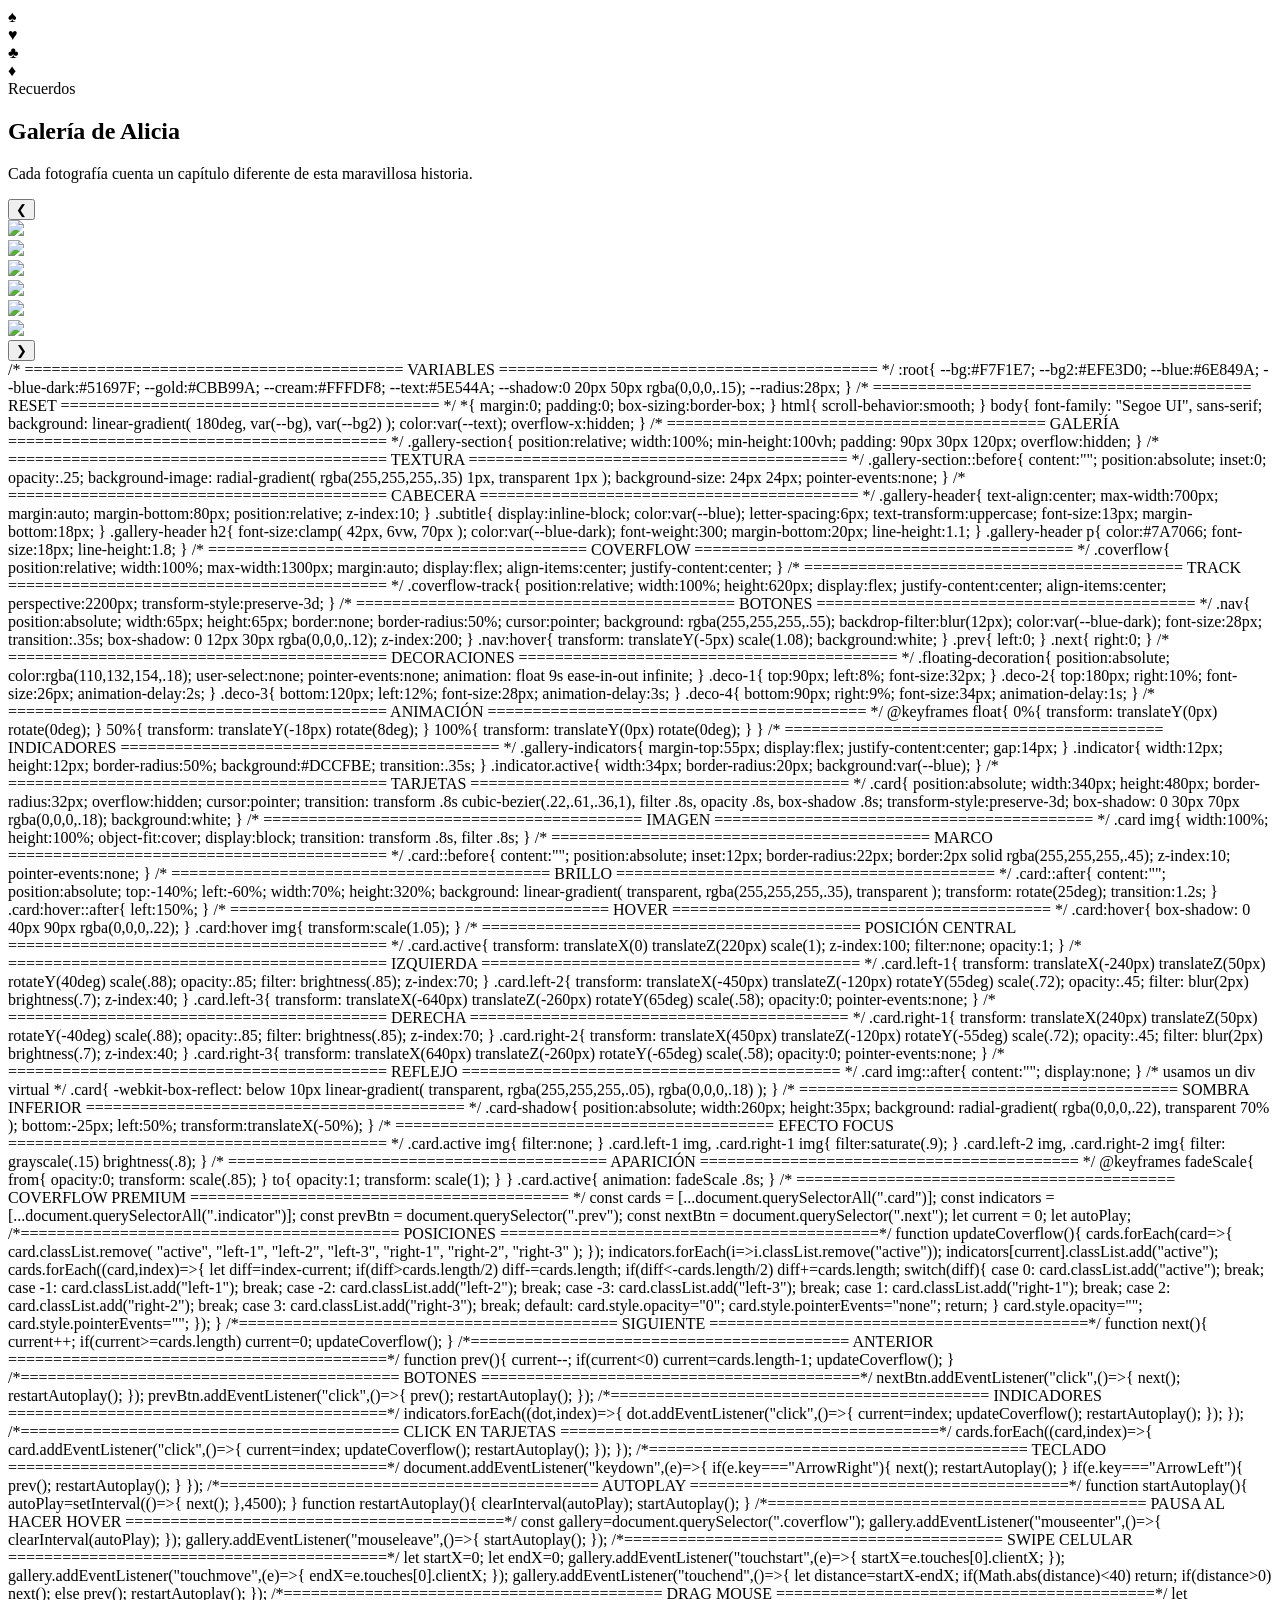
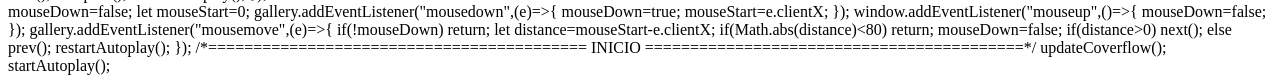
==== ejemplo.html @ 84c1ef83 "nueva galeria y animacion en itinerario" ====
<!DOCTYPE html>
<html lang="es">

<head>
    <meta charset="UTF-8">
    <meta name="viewport" content="width=device-width, initial-scale=1.0">

    <title>Galería Alicia</title>

    <link rel="stylesheet" href="styles.css">
</head>

<body>

<section class="gallery-section">

    <!-- Decoraciones -->
    <div class="floating-decoration deco-1">♠</div>
    <div class="floating-decoration deco-2">♥</div>
    <div class="floating-decoration deco-3">♣</div>
    <div class="floating-decoration deco-4">♦</div>

    <div class="gallery-header">

        <span class="subtitle">
            Recuerdos
        </span>

        <h2>
            Galería de Alicia
        </h2>

        <p>
            Cada fotografía cuenta un capítulo diferente de esta maravillosa historia.
        </p>

    </div>


    <div class="coverflow">

        <button class="nav prev">
            ❮
        </button>


        <div class="coverflow-track">

            <div class="card active">
                <img src="img/1.jpg">
            </div>

            <div class="card">
                <img src="img/2.jpg">
            </div>

            <div class="card">
                <img src="img/3.jpg">
            </div>

            <div class="card">
                <img src="img/4.jpg">
            </div>

            <div class="card">
                <img src="img/5.jpg">
            </div>

            <div class="card">
                <img src="img/6.jpg">
            </div>

        </div>


        <button class="nav next">
            ❯
        </button>

    </div>


    <div class="gallery-indicators">

        <span class="indicator active"></span>
        <span class="indicator"></span>
        <span class="indicator"></span>
        <span class="indicator"></span>
        <span class="indicator"></span>
        <span class="indicator"></span>

    </div>

</section>


<script src="script.js"></script>

</body>

</html>


/* ==========================================
   VARIABLES
========================================== */

:root{

    --bg:#F7F1E7;
    --bg2:#EFE3D0;

    --blue:#6E849A;
    --blue-dark:#51697F;

    --gold:#CBB99A;
    --cream:#FFFDF8;

    --text:#5E544A;

    --shadow:0 20px 50px rgba(0,0,0,.15);

    --radius:28px;

}


/* ==========================================
   RESET
========================================== */

*{
    margin:0;
    padding:0;
    box-sizing:border-box;
}

html{

    scroll-behavior:smooth;

}

body{

    font-family:
    "Segoe UI",
    sans-serif;

    background:
    linear-gradient(
        180deg,
        var(--bg),
        var(--bg2)
    );

    color:var(--text);

    overflow-x:hidden;

}


/* ==========================================
   GALERÍA
========================================== */

.gallery-section{

    position:relative;

    width:100%;

    min-height:100vh;

    padding:

    90px
    30px
    120px;

    overflow:hidden;

}


/* ==========================================
   TEXTURA
========================================== */

.gallery-section::before{

    content:"";

    position:absolute;

    inset:0;

    opacity:.25;

    background-image:

    radial-gradient(
        rgba(255,255,255,.35) 1px,
        transparent 1px
    );

    background-size:

    24px 24px;

    pointer-events:none;

}


/* ==========================================
   CABECERA
========================================== */

.gallery-header{

    text-align:center;

    max-width:700px;

    margin:auto;

    margin-bottom:80px;

    position:relative;

    z-index:10;

}


.subtitle{

    display:inline-block;

    color:var(--blue);

    letter-spacing:6px;

    text-transform:uppercase;

    font-size:13px;

    margin-bottom:18px;

}


.gallery-header h2{

    font-size:clamp(
        42px,
        6vw,
        70px
    );

    color:var(--blue-dark);

    font-weight:300;

    margin-bottom:20px;

    line-height:1.1;

}


.gallery-header p{

    color:#7A7066;

    font-size:18px;

    line-height:1.8;

}


/* ==========================================
   COVERFLOW
========================================== */

.coverflow{

    position:relative;

    width:100%;

    max-width:1300px;

    margin:auto;

    display:flex;

    align-items:center;

    justify-content:center;

}


/* ==========================================
   TRACK
========================================== */

.coverflow-track{

    position:relative;

    width:100%;

    height:620px;

    display:flex;

    justify-content:center;

    align-items:center;

    perspective:2200px;

    transform-style:preserve-3d;

}


/* ==========================================
   BOTONES
========================================== */

.nav{

    position:absolute;

    width:65px;

    height:65px;

    border:none;

    border-radius:50%;

    cursor:pointer;

    background:

    rgba(255,255,255,.55);

    backdrop-filter:blur(12px);

    color:var(--blue-dark);

    font-size:28px;

    transition:.35s;

    box-shadow:

    0 12px 30px rgba(0,0,0,.12);

    z-index:200;

}

.nav:hover{

    transform:

    translateY(-5px)
    scale(1.08);

    background:white;

}

.prev{

    left:0;

}

.next{

    right:0;

}


/* ==========================================
   DECORACIONES
========================================== */

.floating-decoration{

    position:absolute;

    color:rgba(110,132,154,.18);

    user-select:none;

    pointer-events:none;

    animation:

    float 9s ease-in-out infinite;

}

.deco-1{

    top:90px;
    left:8%;

    font-size:32px;

}

.deco-2{

    top:180px;
    right:10%;

    font-size:26px;

    animation-delay:2s;

}

.deco-3{

    bottom:120px;
    left:12%;

    font-size:28px;

    animation-delay:3s;

}

.deco-4{

    bottom:90px;
    right:9%;

    font-size:34px;

    animation-delay:1s;

}


/* ==========================================
   ANIMACIÓN
========================================== */

@keyframes float{

    0%{

        transform:
        translateY(0px)
        rotate(0deg);

    }

    50%{

        transform:
        translateY(-18px)
        rotate(8deg);

    }

    100%{

        transform:
        translateY(0px)
        rotate(0deg);

    }

}


/* ==========================================
   INDICADORES
========================================== */

.gallery-indicators{

    margin-top:55px;

    display:flex;

    justify-content:center;

    gap:14px;

}

.indicator{

    width:12px;

    height:12px;

    border-radius:50%;

    background:#DCCFBE;

    transition:.35s;

}

.indicator.active{

    width:34px;

    border-radius:20px;

    background:var(--blue);

}

/* ==========================================
   TARJETAS
========================================== */

.card{

    position:absolute;

    width:340px;
    height:480px;

    border-radius:32px;

    overflow:hidden;

    cursor:pointer;

    transition:
        transform .8s cubic-bezier(.22,.61,.36,1),
        filter .8s,
        opacity .8s,
        box-shadow .8s;

    transform-style:preserve-3d;

    box-shadow:
        0 30px 70px rgba(0,0,0,.18);

    background:white;

}


/* ==========================================
   IMAGEN
========================================== */

.card img{

    width:100%;
    height:100%;

    object-fit:cover;

    display:block;

    transition:
        transform .8s,
        filter .8s;

}


/* ==========================================
   MARCO
========================================== */

.card::before{

    content:"";

    position:absolute;

    inset:12px;

    border-radius:22px;

    border:2px solid rgba(255,255,255,.45);

    z-index:10;

    pointer-events:none;

}


/* ==========================================
   BRILLO
========================================== */

.card::after{

    content:"";

    position:absolute;

    top:-140%;

    left:-60%;

    width:70%;

    height:320%;

    background:

        linear-gradient(

            transparent,

            rgba(255,255,255,.35),

            transparent

        );

    transform:

        rotate(25deg);

    transition:1.2s;

}

.card:hover::after{

    left:150%;

}


/* ==========================================
   HOVER
========================================== */

.card:hover{

    box-shadow:

        0 40px 90px rgba(0,0,0,.22);

}

.card:hover img{

    transform:scale(1.05);

}


/* ==========================================
   POSICIÓN CENTRAL
========================================== */

.card.active{

    transform:

        translateX(0)
        translateZ(220px)
        scale(1);

    z-index:100;

    filter:none;

    opacity:1;

}


/* ==========================================
   IZQUIERDA
========================================== */

.card.left-1{

    transform:

        translateX(-240px)
        translateZ(50px)
        rotateY(40deg)
        scale(.88);

    opacity:.85;

    filter:

        brightness(.85);

    z-index:70;

}

.card.left-2{

    transform:

        translateX(-450px)
        translateZ(-120px)
        rotateY(55deg)
        scale(.72);

    opacity:.45;

    filter:

        blur(2px)
        brightness(.7);

    z-index:40;

}

.card.left-3{

    transform:

        translateX(-640px)
        translateZ(-260px)
        rotateY(65deg)
        scale(.58);

    opacity:0;

    pointer-events:none;

}


/* ==========================================
   DERECHA
========================================== */

.card.right-1{

    transform:

        translateX(240px)
        translateZ(50px)
        rotateY(-40deg)
        scale(.88);

    opacity:.85;

    filter:

        brightness(.85);

    z-index:70;

}

.card.right-2{

    transform:

        translateX(450px)
        translateZ(-120px)
        rotateY(-55deg)
        scale(.72);

    opacity:.45;

    filter:

        blur(2px)
        brightness(.7);

    z-index:40;

}

.card.right-3{

    transform:

        translateX(640px)
        translateZ(-260px)
        rotateY(-65deg)
        scale(.58);

    opacity:0;

    pointer-events:none;

}


/* ==========================================
   REFLEJO
========================================== */

.card img::after{

    content:"";

    display:none;

}

/* usamos un div virtual */

.card{

    -webkit-box-reflect:

        below 10px

        linear-gradient(

            transparent,

            rgba(255,255,255,.05),

            rgba(0,0,0,.18)

        );

}


/* ==========================================
   SOMBRA INFERIOR
========================================== */

.card-shadow{

    position:absolute;

    width:260px;

    height:35px;

    background:

        radial-gradient(

            rgba(0,0,0,.22),

            transparent 70%

        );

    bottom:-25px;

    left:50%;

    transform:translateX(-50%);

}


/* ==========================================
   EFECTO FOCUS
========================================== */

.card.active img{

    filter:none;

}

.card.left-1 img,
.card.right-1 img{

    filter:saturate(.9);

}

.card.left-2 img,
.card.right-2 img{

    filter:

        grayscale(.15)
        brightness(.8);

}


/* ==========================================
   APARICIÓN
========================================== */

@keyframes fadeScale{

    from{

        opacity:0;

        transform:

            scale(.85);

    }

    to{

        opacity:1;

        transform:

            scale(1);

    }

}

.card.active{

    animation:

        fadeScale .8s;

}


/* ==========================================
   COVERFLOW PREMIUM
========================================== */

const cards = [...document.querySelectorAll(".card")];
const indicators = [...document.querySelectorAll(".indicator")];

const prevBtn = document.querySelector(".prev");
const nextBtn = document.querySelector(".next");

let current = 0;
let autoPlay;

/*==========================================
    POSICIONES
==========================================*/

function updateCoverflow(){

    cards.forEach(card=>{

        card.classList.remove(
            "active",
            "left-1",
            "left-2",
            "left-3",
            "right-1",
            "right-2",
            "right-3"
        );

    });

    indicators.forEach(i=>i.classList.remove("active"));

    indicators[current].classList.add("active");

    cards.forEach((card,index)=>{

        let diff=index-current;

        if(diff>cards.length/2)
            diff-=cards.length;

        if(diff<-cards.length/2)
            diff+=cards.length;

        switch(diff){

            case 0:
                card.classList.add("active");
                break;

            case -1:
                card.classList.add("left-1");
                break;

            case -2:
                card.classList.add("left-2");
                break;

            case -3:
                card.classList.add("left-3");
                break;

            case 1:
                card.classList.add("right-1");
                break;

            case 2:
                card.classList.add("right-2");
                break;

            case 3:
                card.classList.add("right-3");
                break;

            default:

                card.style.opacity="0";
                card.style.pointerEvents="none";

                return;

        }

        card.style.opacity="";
        card.style.pointerEvents="";

    });

}

/*==========================================
    SIGUIENTE
==========================================*/

function next(){

    current++;

    if(current>=cards.length)
        current=0;

    updateCoverflow();

}

/*==========================================
    ANTERIOR
==========================================*/

function prev(){

    current--;

    if(current<0)
        current=cards.length-1;

    updateCoverflow();

}

/*==========================================
    BOTONES
==========================================*/

nextBtn.addEventListener("click",()=>{

    next();

    restartAutoplay();

});

prevBtn.addEventListener("click",()=>{

    prev();

    restartAutoplay();

});

/*==========================================
    INDICADORES
==========================================*/

indicators.forEach((dot,index)=>{

    dot.addEventListener("click",()=>{

        current=index;

        updateCoverflow();

        restartAutoplay();

    });

});

/*==========================================
    CLICK EN TARJETAS
==========================================*/

cards.forEach((card,index)=>{

    card.addEventListener("click",()=>{

        current=index;

        updateCoverflow();

        restartAutoplay();

    });

});

/*==========================================
    TECLADO
==========================================*/

document.addEventListener("keydown",(e)=>{

    if(e.key==="ArrowRight"){

        next();
        restartAutoplay();

    }

    if(e.key==="ArrowLeft"){

        prev();
        restartAutoplay();

    }

});

/*==========================================
    AUTOPLAY
==========================================*/

function startAutoplay(){

    autoPlay=setInterval(()=>{

        next();

    },4500);

}

function restartAutoplay(){

    clearInterval(autoPlay);

    startAutoplay();

}

/*==========================================
    PAUSA AL HACER HOVER
==========================================*/

const gallery=document.querySelector(".coverflow");

gallery.addEventListener("mouseenter",()=>{

    clearInterval(autoPlay);

});

gallery.addEventListener("mouseleave",()=>{

    startAutoplay();

});

/*==========================================
    SWIPE CELULAR
==========================================*/

let startX=0;
let endX=0;

gallery.addEventListener("touchstart",(e)=>{

    startX=e.touches[0].clientX;

});

gallery.addEventListener("touchmove",(e)=>{

    endX=e.touches[0].clientX;

});

gallery.addEventListener("touchend",()=>{

    let distance=startX-endX;

    if(Math.abs(distance)<40)
        return;

    if(distance>0)
        next();
    else
        prev();

    restartAutoplay();

});

/*==========================================
    DRAG MOUSE
==========================================*/

let mouseDown=false;
let mouseStart=0;

gallery.addEventListener("mousedown",(e)=>{

    mouseDown=true;

    mouseStart=e.clientX;

});

window.addEventListener("mouseup",()=>{

    mouseDown=false;

});

gallery.addEventListener("mousemove",(e)=>{

    if(!mouseDown)
        return;

    let distance=mouseStart-e.clientX;

    if(Math.abs(distance)<80)
        return;

    mouseDown=false;

    if(distance>0)
        next();
    else
        prev();

    restartAutoplay();

});

/*==========================================
    INICIO
==========================================*/

updateCoverflow();

startAutoplay();
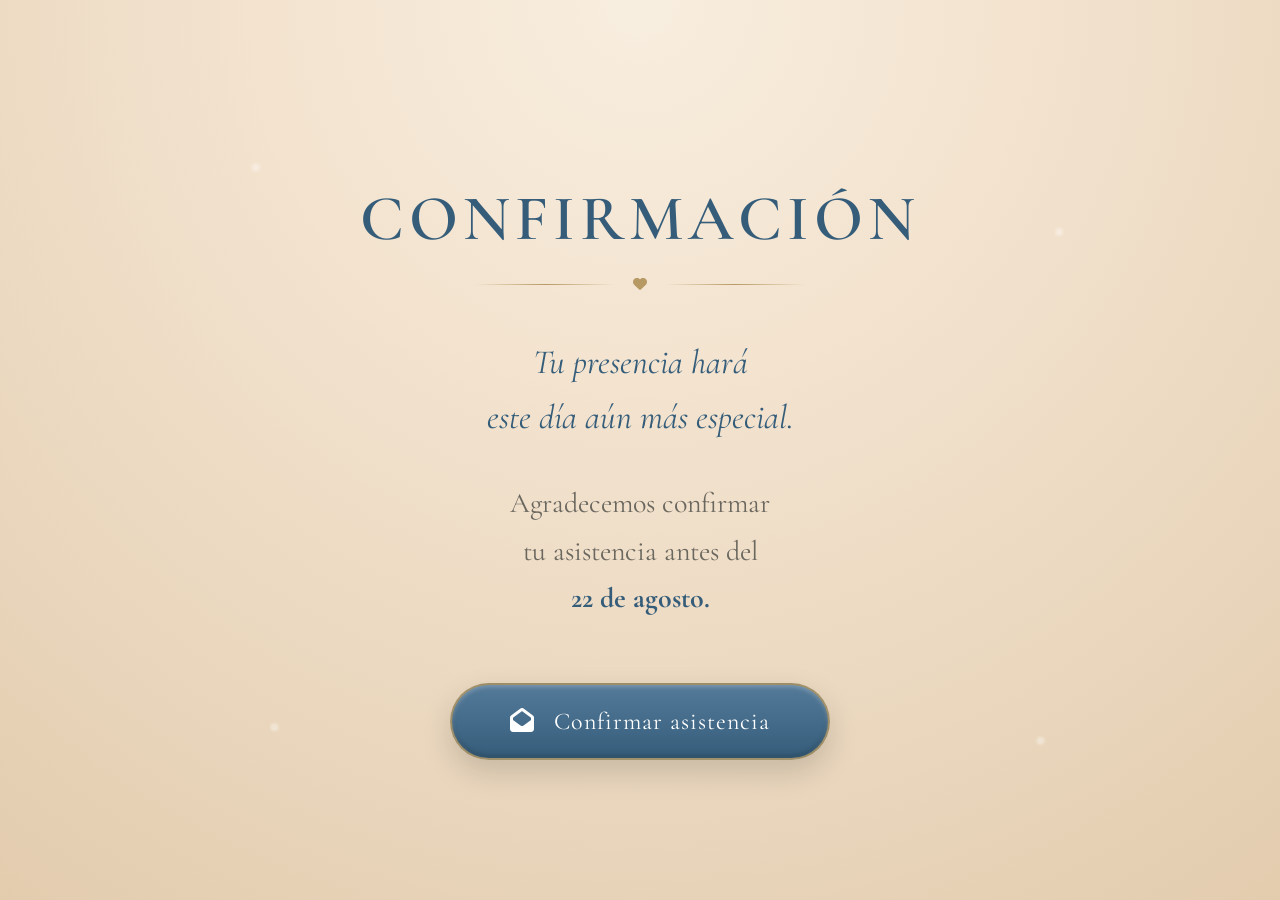
==== commit 15fd73b7: "mejoras" ====
--- a/ejemplo.html
+++ b/ejemplo.html
@@ -1,1263 +1,496 @@
 <!DOCTYPE html>
 <html lang="es">
-
 <head>
-    <meta charset="UTF-8">
-    <meta name="viewport" content="width=device-width, initial-scale=1.0">
-
-    <title>Galería Alicia</title>
-
-    <link rel="stylesheet" href="styles.css">
+  <meta charset="UTF-8">
+  <meta name="viewport" content="width=device-width, initial-scale=1.0">
+  <title>Confirmación · Vista previa</title>
+
+  <link rel="preconnect" href="https://fonts.googleapis.com">
+  <link rel="preconnect" href="https://fonts.gstatic.com" crossorigin>
+  <link href="https://fonts.googleapis.com/css2?family=Cormorant+Garamond:ital,wght@0,300;0,400;0,500;0,600;0,700;1,400&display=swap" rel="stylesheet">
+  <link rel="stylesheet" href="https://cdnjs.cloudflare.com/ajax/libs/font-awesome/6.5.1/css/all.min.css">
+
+  <style>
+    /* ===========================
+            VARIABLES
+    =========================== */
+
+    :root {
+      --paper: #F4EAD8;
+      --paper2: #EBD9BF;
+      --blue: #355D7A;
+      --blue-light: #4D7293;
+      --gold: #B79A63;
+      --text: #3F4B58;
+      --white: #ffffff;
+    }
+
+    /* ===========================
+            RESET
+    =========================== */
+
+    * {
+      margin: 0;
+      padding: 0;
+      box-sizing: border-box;
+    }
+
+    html {
+      scroll-behavior: smooth;
+    }
+
+    body {
+      font-family: 'Cormorant Garamond', serif;
+      background:
+        radial-gradient(
+          circle at top,
+          #F8EEDF 0%,
+          #F3E3CF 35%,
+          #EAD7BE 70%,
+          #E3CCAE 100%
+        );
+      color: var(--text);
+      overflow-x: hidden;
+    }
+
+    /* ===========================
+          SECCIÓN
+    =========================== */
+
+    .confirmation-section {
+      position: relative;
+      min-height: 100vh;
+      display: flex;
+      justify-content: center;
+      align-items: center;
+      padding: 100px 20px;
+    }
+
+    /* ===========================
+          TARJETA
+    =========================== */
+
+    .confirmation-card {
+      width: min(95vw, 650px);
+      text-align: center;
+      position: relative;
+      z-index: 2;
+      animation: fadeUp 1.2s ease;
+    }
+
+    /* ===========================
+            ADORNO
+    =========================== */
+
+    .top-ornament {
+      position: absolute;
+      top: 40px;
+      left: 50%;
+      transform: translateX(-50%);
+      width: 220px;
+      animation: float 6s ease-in-out infinite;
+    }
+
+    .top-ornament img {
+      width: 100%;
+    }
+
+    /* ===========================
+            TITULO
+    =========================== */
+
+      .title {
+        font-size: 64px;
+        color: var(--blue);
+        font-weight: 600;
+        letter-spacing: 5px;
+        text-transform: uppercase;
+        margin-top: 40px;
+        margin-bottom: 20px;
+      }
+
+    /* ===========================
+          DIVISOR
+    =========================== */
+
+    .divider {
+      display: flex;
+      align-items: center;
+      justify-content: center;
+      gap: 18px;
+      margin-bottom: 45px;
+    }
+
+    .divider span {
+      width: 140px;
+      height: 1px;
+      background: linear-gradient(to right, transparent, var(--gold), transparent);
+    }
+
+    .divider i {
+      color: var(--gold);
+      font-size: 14px;
+    }
+
+    /* ===========================
+          SUBTEXTO
+    =========================== */
+
+    .subtitle {
+      font-size: 34px;
+      color: var(--blue);
+      line-height: 1.6;
+      font-style: italic;
+      margin-bottom: 35px;
+    }
+
+    .description {
+      font-size: 28px;
+      color: #6A675F;
+      line-height: 1.7;
+      margin-bottom: 60px;
+    }
+
+    .description strong {
+      color: var(--blue);
+      font-weight: 700;
+    }
+
+    /* ===========================
+          BOTÓN
+    =========================== */
+
+    .confirm-btn {
+      position: relative;
+      display: inline-flex;
+      justify-content: center;
+      align-items: center;
+      overflow: hidden;
+      padding: 22px 58px;
+      border-radius: 100px;
+      text-decoration: none;
+      color: white;
+      font-size: 24px;
+      letter-spacing: 1px;
+      background: linear-gradient(180deg, #547A99, #355D7A);
+      border: 2px solid rgba(183, 154, 99, 0.8);
+      box-shadow:
+        0 12px 30px rgba(0, 0, 0, 0.15),
+        inset 0 2px 4px rgba(255, 255, 255, 0.25),
+        inset 0 -3px 5px rgba(0, 0, 0, 0.18);
+      transition: 0.4s;
+    }
+
+    .confirm-btn span {
+      position: relative;
+      z-index: 2;
+    }
+
+    .confirm-btn i {
+      margin-right: 12px;
+    }
+
+    /* ===========================
+          BRILLO
+    =========================== */
+
+    .shine {
+      position: absolute;
+      top: -50%;
+      left: -120%;
+      width: 80px;
+      height: 250%;
+      transform: rotate(25deg);
+      background: linear-gradient(transparent, rgba(255, 255, 255, 0.55), transparent);
+    }
+
+    /* ===========================
+          HOVER
+    =========================== */
+
+    .confirm-btn:hover {
+      transform: translateY(-8px);
+      box-shadow: 0 22px 45px rgba(0, 0, 0, 0.20);
+    }
+
+    .confirm-btn:hover .shine {
+      animation: shine 1s forwards;
+    }
+
+    /* ===========================
+          PARTICULAS
+    =========================== */
+
+    .sparkle {
+      position: absolute;
+      width: 8px;
+      height: 8px;
+      border-radius: 50%;
+      background: white;
+      opacity: 0.35;
+      filter: blur(1px);
+    }
+
+    .sparkle-1 {
+      top: 18%;
+      left: 18%;
+      animation: twinkle 5s infinite;
+    }
+
+    .sparkle-2 {
+      right: 16%;
+      top: 24%;
+      animation: twinkle 7s infinite;
+    }
+
+    .sparkle-3 {
+      left: 20%;
+      bottom: 18%;
+      animation: twinkle 6s infinite;
+    }
+
+    .sparkle-4 {
+      right: 18%;
+      bottom: 15%;
+      animation: twinkle 4s infinite;
+    }
+
+    /* ===========================
+          ANIMACIONES
+    =========================== */
+
+    @keyframes shine {
+      100% {
+        left: 180%;
+      }
+    }
+
+    @keyframes float {
+      0%, 100% {
+        transform: translateX(-50%) translateY(0);
+      }
+      50% {
+        transform: translateX(-50%) translateY(-10px);
+      }
+    }
+
+    @keyframes fadeUp {
+      from {
+        opacity: 0;
+        transform: translateY(60px);
+      }
+      to {
+        opacity: 1;
+        transform: translateY(0);
+      }
+    }
+
+    @keyframes twinkle {
+      0%, 100% {
+        opacity: 0.2;
+        transform: scale(0.8);
+      }
+      50% {
+        opacity: 1;
+        transform: scale(1.8);
+      }
+    }
+
+    /* ===========================
+          RESPONSIVE
+    =========================== */
+
+    @media (max-width: 768px) {
+      .title {
+        font-size: 46px;
+        letter-spacing: 3px;
+      }
+
+      .subtitle {
+        font-size: 28px;
+      }
+
+      .description {
+        font-size: 22px;
+      }
+
+      .confirm-btn {
+        padding: 18px 35px;
+        font-size: 20px;
+      }
+
+      .divider span {
+        width: 80px;
+      }
+
+      .top-ornament {
+        width: 170px;
+      }
+    }
+
+    /* ===========================
+            RIPPLE
+    =========================== */
+
+    .confirm-btn {
+      position: relative;
+      overflow: hidden;
+    }
+
+    .ripple {
+      position: absolute;
+      border-radius: 50%;
+      transform: scale(0);
+      background: rgba(255, 255, 255, 0.35);
+      animation: ripple 0.7s linear;
+      pointer-events: none;
+    }
+
+    @keyframes ripple {
+      to {
+        transform: scale(4);
+        opacity: 0;
+      }
+    }
+  </style>
 </head>
-
 <body>
 
-<section class="gallery-section">
-
-    <!-- Decoraciones -->
-    <div class="floating-decoration deco-1">♠</div>
-    <div class="floating-decoration deco-2">♥</div>
-    <div class="floating-decoration deco-3">♣</div>
-    <div class="floating-decoration deco-4">♦</div>
-
-    <div class="gallery-header">
-
-        <span class="subtitle">
-            Recuerdos
+  <section class="confirmation-section">
+
+    <div class="sparkle sparkle-1"></div>
+    <div class="sparkle sparkle-2"></div>
+    <div class="sparkle sparkle-3"></div>
+    <div class="sparkle sparkle-4"></div>
+
+    <div class="confirmation-card">
+      <h2 class="title">Confirmación</h2>
+
+      <div class="divider">
+        <span></span>
+        <i class="fa-solid fa-heart"></i>
+        <span></span>
+      </div>
+
+      <p class="subtitle">
+        Tu presencia hará<br>
+        este día aún más especial.
+      </p>
+
+      <p class="description">
+        Agradecemos confirmar<br>
+        tu asistencia antes del<br>
+        <strong>22 de agosto.</strong>
+      </p>
+
+      <a
+        href="https://forms.gle/TUFORMULARIO"
+        target="_blank"
+        rel="noopener noreferrer"
+        class="confirm-btn"
+      >
+        <span>
+          <i class="fa-solid fa-envelope-open"></i>
+          Confirmar asistencia
         </span>
-
-        <h2>
-            Galería de Alicia
-        </h2>
-
-        <p>
-            Cada fotografía cuenta un capítulo diferente de esta maravillosa historia.
-        </p>
-
+        <div class="shine"></div>
+      </a>
     </div>
 
-
-    <div class="coverflow">
-
-        <button class="nav prev">
-            ❮
-        </button>
-
-
-        <div class="coverflow-track">
-
-            <div class="card active">
-                <img src="img/1.jpg">
-            </div>
-
-            <div class="card">
-                <img src="img/2.jpg">
-            </div>
-
-            <div class="card">
-                <img src="img/3.jpg">
-            </div>
-
-            <div class="card">
-                <img src="img/4.jpg">
-            </div>
-
-            <div class="card">
-                <img src="img/5.jpg">
-            </div>
-
-            <div class="card">
-                <img src="img/6.jpg">
-            </div>
-
-        </div>
-
-
-        <button class="nav next">
-            ❯
-        </button>
-
-    </div>
-
-
-    <div class="gallery-indicators">
-
-        <span class="indicator active"></span>
-        <span class="indicator"></span>
-        <span class="indicator"></span>
-        <span class="indicator"></span>
-        <span class="indicator"></span>
-        <span class="indicator"></span>
-
-    </div>
-
-</section>
-
-
-<script src="script.js"></script>
-
+  </section>
+
+  <script>
+    (function () {
+      const card = document.querySelector('.confirmation-card');
+      const button = document.querySelector('.confirm-btn');
+      const shine = document.querySelector('.shine');
+      const sparkles = document.querySelectorAll('.sparkle');
+
+      if (!card || !button) return;
+
+      /* Aparición al hacer scroll */
+      card.style.opacity = '0';
+      card.style.transform = 'translateY(80px)';
+
+      const observer = new IntersectionObserver(function (entries) {
+        entries.forEach(function (entry) {
+          if (!entry.isIntersecting) return;
+          card.style.transition = 'all 1.2s ease';
+          card.style.opacity = '1';
+          card.style.transform = 'translateY(0)';
+          observer.unobserve(card);
+        });
+      }, { threshold: 0.25 });
+
+      observer.observe(card);
+
+      /* Brillo automático */
+      if (shine) {
+        setInterval(function () {
+          shine.style.animation = 'none';
+          void shine.offsetWidth;
+          shine.style.animation = 'shine 1.2s ease';
+        }, 6000);
+      }
+
+      /* Botón respirando */
+      setInterval(function () {
+        button.animate(
+          [
+            { transform: 'scale(1)' },
+            { transform: 'scale(1.03)' },
+            { transform: 'scale(1)' },
+          ],
+          { duration: 2500, easing: 'ease-in-out' },
+        );
+      }, 3500);
+
+      /* Partículas flotantes */
+      sparkles.forEach(function (sparkle) {
+        let angle = Math.random() * 360;
+        const radius = 10 + Math.random() * 18;
+
+        function animate() {
+          angle += 0.3;
+          sparkle.style.transform =
+            'translate(' + (Math.cos(angle) * radius) + 'px, ' + (Math.sin(angle) * radius) + 'px)';
+          requestAnimationFrame(animate);
+        }
+
+        animate();
+      });
+
+      /* Efecto ripple */
+      button.addEventListener('click', function (e) {
+        const circle = document.createElement('span');
+        const diameter = Math.max(button.clientWidth, button.clientHeight);
+        const radius = diameter / 2;
+
+        circle.style.width = circle.style.height = diameter + 'px';
+        circle.style.left = (e.clientX - button.offsetLeft - radius) + 'px';
+        circle.style.top = (e.clientY - button.offsetTop - radius) + 'px';
+        circle.classList.add('ripple');
+
+        const old = button.getElementsByClassName('ripple')[0];
+        if (old) old.remove();
+        button.appendChild(circle);
+      });
+
+      /* Revelar texto */
+      const texts = document.querySelectorAll(
+        '.title, .divider, .subtitle, .description, .confirm-btn',
+      );
+
+      texts.forEach(function (el, index) {
+        el.style.opacity = '0';
+        el.style.transform = 'translateY(20px)';
+        setTimeout(function () {
+          el.style.transition = 'all .8s ease';
+          el.style.opacity = '1';
+          el.style.transform = 'translateY(0)';
+        }, 300 + (index * 180));
+      });
+    })();
+  </script>
 </body>
-
 </html>
-
-
-/* ==========================================
-   VARIABLES
-========================================== */
-
-:root{
-
-    --bg:#F7F1E7;
-    --bg2:#EFE3D0;
-
-    --blue:#6E849A;
-    --blue-dark:#51697F;
-
-    --gold:#CBB99A;
-    --cream:#FFFDF8;
-
-    --text:#5E544A;
-
-    --shadow:0 20px 50px rgba(0,0,0,.15);
-
-    --radius:28px;
-
-}
-
-
-/* ==========================================
-   RESET
-========================================== */
-
-*{
-    margin:0;
-    padding:0;
-    box-sizing:border-box;
-}
-
-html{
-
-    scroll-behavior:smooth;
-
-}
-
-body{
-
-    font-family:
-    "Segoe UI",
-    sans-serif;
-
-    background:
-    linear-gradient(
-        180deg,
-        var(--bg),
-        var(--bg2)
-    );
-
-    color:var(--text);
-
-    overflow-x:hidden;
-
-}
-
-
-/* ==========================================
-   GALERÍA
-========================================== */
-
-.gallery-section{
-
-    position:relative;
-
-    width:100%;
-
-    min-height:100vh;
-
-    padding:
-
-    90px
-    30px
-    120px;
-
-    overflow:hidden;
-
-}
-
-
-/* ==========================================
-   TEXTURA
-========================================== */
-
-.gallery-section::before{
-
-    content:"";
-
-    position:absolute;
-
-    inset:0;
-
-    opacity:.25;
-
-    background-image:
-
-    radial-gradient(
-        rgba(255,255,255,.35) 1px,
-        transparent 1px
-    );
-
-    background-size:
-
-    24px 24px;
-
-    pointer-events:none;
-
-}
-
-
-/* ==========================================
-   CABECERA
-========================================== */
-
-.gallery-header{
-
-    text-align:center;
-
-    max-width:700px;
-
-    margin:auto;
-
-    margin-bottom:80px;
-
-    position:relative;
-
-    z-index:10;
-
-}
-
-
-.subtitle{
-
-    display:inline-block;
-
-    color:var(--blue);
-
-    letter-spacing:6px;
-
-    text-transform:uppercase;
-
-    font-size:13px;
-
-    margin-bottom:18px;
-
-}
-
-
-.gallery-header h2{
-
-    font-size:clamp(
-        42px,
-        6vw,
-        70px
-    );
-
-    color:var(--blue-dark);
-
-    font-weight:300;
-
-    margin-bottom:20px;
-
-    line-height:1.1;
-
-}
-
-
-.gallery-header p{
-
-    color:#7A7066;
-
-    font-size:18px;
-
-    line-height:1.8;
-
-}
-
-
-/* ==========================================
-   COVERFLOW
-========================================== */
-
-.coverflow{
-
-    position:relative;
-
-    width:100%;
-
-    max-width:1300px;
-
-    margin:auto;
-
-    display:flex;
-
-    align-items:center;
-
-    justify-content:center;
-
-}
-
-
-/* ==========================================
-   TRACK
-========================================== */
-
-.coverflow-track{
-
-    position:relative;
-
-    width:100%;
-
-    height:620px;
-
-    display:flex;
-
-    justify-content:center;
-
-    align-items:center;
-
-    perspective:2200px;
-
-    transform-style:preserve-3d;
-
-}
-
-
-/* ==========================================
-   BOTONES
-========================================== */
-
-.nav{
-
-    position:absolute;
-
-    width:65px;
-
-    height:65px;
-
-    border:none;
-
-    border-radius:50%;
-
-    cursor:pointer;
-
-    background:
-
-    rgba(255,255,255,.55);
-
-    backdrop-filter:blur(12px);
-
-    color:var(--blue-dark);
-
-    font-size:28px;
-
-    transition:.35s;
-
-    box-shadow:
-
-    0 12px 30px rgba(0,0,0,.12);
-
-    z-index:200;
-
-}
-
-.nav:hover{
-
-    transform:
-
-    translateY(-5px)
-    scale(1.08);
-
-    background:white;
-
-}
-
-.prev{
-
-    left:0;
-
-}
-
-.next{
-
-    right:0;
-
-}
-
-
-/* ==========================================
-   DECORACIONES
-========================================== */
-
-.floating-decoration{
-
-    position:absolute;
-
-    color:rgba(110,132,154,.18);
-
-    user-select:none;
-
-    pointer-events:none;
-
-    animation:
-
-    float 9s ease-in-out infinite;
-
-}
-
-.deco-1{
-
-    top:90px;
-    left:8%;
-
-    font-size:32px;
-
-}
-
-.deco-2{
-
-    top:180px;
-    right:10%;
-
-    font-size:26px;
-
-    animation-delay:2s;
-
-}
-
-.deco-3{
-
-    bottom:120px;
-    left:12%;
-
-    font-size:28px;
-
-    animation-delay:3s;
-
-}
-
-.deco-4{
-
-    bottom:90px;
-    right:9%;
-
-    font-size:34px;
-
-    animation-delay:1s;
-
-}
-
-
-/* ==========================================
-   ANIMACIÓN
-========================================== */
-
-@keyframes float{
-
-    0%{
-
-        transform:
-        translateY(0px)
-        rotate(0deg);
-
-    }
-
-    50%{
-
-        transform:
-        translateY(-18px)
-        rotate(8deg);
-
-    }
-
-    100%{
-
-        transform:
-        translateY(0px)
-        rotate(0deg);
-
-    }
-
-}
-
-
-/* ==========================================
-   INDICADORES
-========================================== */
-
-.gallery-indicators{
-
-    margin-top:55px;
-
-    display:flex;
-
-    justify-content:center;
-
-    gap:14px;
-
-}
-
-.indicator{
-
-    width:12px;
-
-    height:12px;
-
-    border-radius:50%;
-
-    background:#DCCFBE;
-
-    transition:.35s;
-
-}
-
-.indicator.active{
-
-    width:34px;
-
-    border-radius:20px;
-
-    background:var(--blue);
-
-}
-
-/* ==========================================
-   TARJETAS
-========================================== */
-
-.card{
-
-    position:absolute;
-
-    width:340px;
-    height:480px;
-
-    border-radius:32px;
-
-    overflow:hidden;
-
-    cursor:pointer;
-
-    transition:
-        transform .8s cubic-bezier(.22,.61,.36,1),
-        filter .8s,
-        opacity .8s,
-        box-shadow .8s;
-
-    transform-style:preserve-3d;
-
-    box-shadow:
-        0 30px 70px rgba(0,0,0,.18);
-
-    background:white;
-
-}
-
-
-/* ==========================================
-   IMAGEN
-========================================== */
-
-.card img{
-
-    width:100%;
-    height:100%;
-
-    object-fit:cover;
-
-    display:block;
-
-    transition:
-        transform .8s,
-        filter .8s;
-
-}
-
-
-/* ==========================================
-   MARCO
-========================================== */
-
-.card::before{
-
-    content:"";
-
-    position:absolute;
-
-    inset:12px;
-
-    border-radius:22px;
-
-    border:2px solid rgba(255,255,255,.45);
-
-    z-index:10;
-
-    pointer-events:none;
-
-}
-
-
-/* ==========================================
-   BRILLO
-========================================== */
-
-.card::after{
-
-    content:"";
-
-    position:absolute;
-
-    top:-140%;
-
-    left:-60%;
-
-    width:70%;
-
-    height:320%;
-
-    background:
-
-        linear-gradient(
-
-            transparent,
-
-            rgba(255,255,255,.35),
-
-            transparent
-
-        );
-
-    transform:
-
-        rotate(25deg);
-
-    transition:1.2s;
-
-}
-
-.card:hover::after{
-
-    left:150%;
-
-}
-
-
-/* ==========================================
-   HOVER
-========================================== */
-
-.card:hover{
-
-    box-shadow:
-
-        0 40px 90px rgba(0,0,0,.22);
-
-}
-
-.card:hover img{
-
-    transform:scale(1.05);
-
-}
-
-
-/* ==========================================
-   POSICIÓN CENTRAL
-========================================== */
-
-.card.active{
-
-    transform:
-
-        translateX(0)
-        translateZ(220px)
-        scale(1);
-
-    z-index:100;
-
-    filter:none;
-
-    opacity:1;
-
-}
-
-
-/* ==========================================
-   IZQUIERDA
-========================================== */
-
-.card.left-1{
-
-    transform:
-
-        translateX(-240px)
-        translateZ(50px)
-        rotateY(40deg)
-        scale(.88);
-
-    opacity:.85;
-
-    filter:
-
-        brightness(.85);
-
-    z-index:70;
-
-}
-
-.card.left-2{
-
-    transform:
-
-        translateX(-450px)
-        translateZ(-120px)
-        rotateY(55deg)
-        scale(.72);
-
-    opacity:.45;
-
-    filter:
-
-        blur(2px)
-        brightness(.7);
-
-    z-index:40;
-
-}
-
-.card.left-3{
-
-    transform:
-
-        translateX(-640px)
-        translateZ(-260px)
-        rotateY(65deg)
-        scale(.58);
-
-    opacity:0;
-
-    pointer-events:none;
-
-}
-
-
-/* ==========================================
-   DERECHA
-========================================== */
-
-.card.right-1{
-
-    transform:
-
-        translateX(240px)
-        translateZ(50px)
-        rotateY(-40deg)
-        scale(.88);
-
-    opacity:.85;
-
-    filter:
-
-        brightness(.85);
-
-    z-index:70;
-
-}
-
-.card.right-2{
-
-    transform:
-
-        translateX(450px)
-        translateZ(-120px)
-        rotateY(-55deg)
-        scale(.72);
-
-    opacity:.45;
-
-    filter:
-
-        blur(2px)
-        brightness(.7);
-
-    z-index:40;
-
-}
-
-.card.right-3{
-
-    transform:
-
-        translateX(640px)
-        translateZ(-260px)
-        rotateY(-65deg)
-        scale(.58);
-
-    opacity:0;
-
-    pointer-events:none;
-
-}
-
-
-/* ==========================================
-   REFLEJO
-========================================== */
-
-.card img::after{
-
-    content:"";
-
-    display:none;
-
-}
-
-/* usamos un div virtual */
-
-.card{
-
-    -webkit-box-reflect:
-
-        below 10px
-
-        linear-gradient(
-
-            transparent,
-
-            rgba(255,255,255,.05),
-
-            rgba(0,0,0,.18)
-
-        );
-
-}
-
-
-/* ==========================================
-   SOMBRA INFERIOR
-========================================== */
-
-.card-shadow{
-
-    position:absolute;
-
-    width:260px;
-
-    height:35px;
-
-    background:
-
-        radial-gradient(
-
-            rgba(0,0,0,.22),
-
-            transparent 70%
-
-        );
-
-    bottom:-25px;
-
-    left:50%;
-
-    transform:translateX(-50%);
-
-}
-
-
-/* ==========================================
-   EFECTO FOCUS
-========================================== */
-
-.card.active img{
-
-    filter:none;
-
-}
-
-.card.left-1 img,
-.card.right-1 img{
-
-    filter:saturate(.9);
-
-}
-
-.card.left-2 img,
-.card.right-2 img{
-
-    filter:
-
-        grayscale(.15)
-        brightness(.8);
-
-}
-
-
-/* ==========================================
-   APARICIÓN
-========================================== */
-
-@keyframes fadeScale{
-
-    from{
-
-        opacity:0;
-
-        transform:
-
-            scale(.85);
-
-    }
-
-    to{
-
-        opacity:1;
-
-        transform:
-
-            scale(1);
-
-    }
-
-}
-
-.card.active{
-
-    animation:
-
-        fadeScale .8s;
-
-}
-
-
-/* ==========================================
-   COVERFLOW PREMIUM
-========================================== */
-
-const cards = [...document.querySelectorAll(".card")];
-const indicators = [...document.querySelectorAll(".indicator")];
-
-const prevBtn = document.querySelector(".prev");
-const nextBtn = document.querySelector(".next");
-
-let current = 0;
-let autoPlay;
-
-/*==========================================
-    POSICIONES
-==========================================*/
-
-function updateCoverflow(){
-
-    cards.forEach(card=>{
-
-        card.classList.remove(
-            "active",
-            "left-1",
-            "left-2",
-            "left-3",
-            "right-1",
-            "right-2",
-            "right-3"
-        );
-
-    });
-
-    indicators.forEach(i=>i.classList.remove("active"));
-
-    indicators[current].classList.add("active");
-
-    cards.forEach((card,index)=>{
-
-        let diff=index-current;
-
-        if(diff>cards.length/2)
-            diff-=cards.length;
-
-        if(diff<-cards.length/2)
-            diff+=cards.length;
-
-        switch(diff){
-
-            case 0:
-                card.classList.add("active");
-                break;
-
-            case -1:
-                card.classList.add("left-1");
-                break;
-
-            case -2:
-                card.classList.add("left-2");
-                break;
-
-            case -3:
-                card.classList.add("left-3");
-                break;
-
-            case 1:
-                card.classList.add("right-1");
-                break;
-
-            case 2:
-                card.classList.add("right-2");
-                break;
-
-            case 3:
-                card.classList.add("right-3");
-                break;
-
-            default:
-
-                card.style.opacity="0";
-                card.style.pointerEvents="none";
-
-                return;
-
-        }
-
-        card.style.opacity="";
-        card.style.pointerEvents="";
-
-    });
-
-}
-
-/*==========================================
-    SIGUIENTE
-==========================================*/
-
-function next(){
-
-    current++;
-
-    if(current>=cards.length)
-        current=0;
-
-    updateCoverflow();
-
-}
-
-/*==========================================
-    ANTERIOR
-==========================================*/
-
-function prev(){
-
-    current--;
-
-    if(current<0)
-        current=cards.length-1;
-
-    updateCoverflow();
-
-}
-
-/*==========================================
-    BOTONES
-==========================================*/
-
-nextBtn.addEventListener("click",()=>{
-
-    next();
-
-    restartAutoplay();
-
-});
-
-prevBtn.addEventListener("click",()=>{
-
-    prev();
-
-    restartAutoplay();
-
-});
-
-/*==========================================
-    INDICADORES
-==========================================*/
-
-indicators.forEach((dot,index)=>{
-
-    dot.addEventListener("click",()=>{
-
-        current=index;
-
-        updateCoverflow();
-
-        restartAutoplay();
-
-    });
-
-});
-
-/*==========================================
-    CLICK EN TARJETAS
-==========================================*/
-
-cards.forEach((card,index)=>{
-
-    card.addEventListener("click",()=>{
-
-        current=index;
-
-        updateCoverflow();
-
-        restartAutoplay();
-
-    });
-
-});
-
-/*==========================================
-    TECLADO
-==========================================*/
-
-document.addEventListener("keydown",(e)=>{
-
-    if(e.key==="ArrowRight"){
-
-        next();
-        restartAutoplay();
-
-    }
-
-    if(e.key==="ArrowLeft"){
-
-        prev();
-        restartAutoplay();
-
-    }
-
-});
-
-/*==========================================
-    AUTOPLAY
-==========================================*/
-
-function startAutoplay(){
-
-    autoPlay=setInterval(()=>{
-
-        next();
-
-    },4500);
-
-}
-
-function restartAutoplay(){
-
-    clearInterval(autoPlay);
-
-    startAutoplay();
-
-}
-
-/*==========================================
-    PAUSA AL HACER HOVER
-==========================================*/
-
-const gallery=document.querySelector(".coverflow");
-
-gallery.addEventListener("mouseenter",()=>{
-
-    clearInterval(autoPlay);
-
-});
-
-gallery.addEventListener("mouseleave",()=>{
-
-    startAutoplay();
-
-});
-
-/*==========================================
-    SWIPE CELULAR
-==========================================*/
-
-let startX=0;
-let endX=0;
-
-gallery.addEventListener("touchstart",(e)=>{
-
-    startX=e.touches[0].clientX;
-
-});
-
-gallery.addEventListener("touchmove",(e)=>{
-
-    endX=e.touches[0].clientX;
-
-});
-
-gallery.addEventListener("touchend",()=>{
-
-    let distance=startX-endX;
-
-    if(Math.abs(distance)<40)
-        return;
-
-    if(distance>0)
-        next();
-    else
-        prev();
-
-    restartAutoplay();
-
-});
-
-/*==========================================
-    DRAG MOUSE
-==========================================*/
-
-let mouseDown=false;
-let mouseStart=0;
-
-gallery.addEventListener("mousedown",(e)=>{
-
-    mouseDown=true;
-
-    mouseStart=e.clientX;
-
-});
-
-window.addEventListener("mouseup",()=>{
-
-    mouseDown=false;
-
-});
-
-gallery.addEventListener("mousemove",(e)=>{
-
-    if(!mouseDown)
-        return;
-
-    let distance=mouseStart-e.clientX;
-
-    if(Math.abs(distance)<80)
-        return;
-
-    mouseDown=false;
-
-    if(distance>0)
-        next();
-    else
-        prev();
-
-    restartAutoplay();
-
-});
-
-/*==========================================
-    INICIO
-==========================================*/
-
-updateCoverflow();
-
-startAutoplay();
